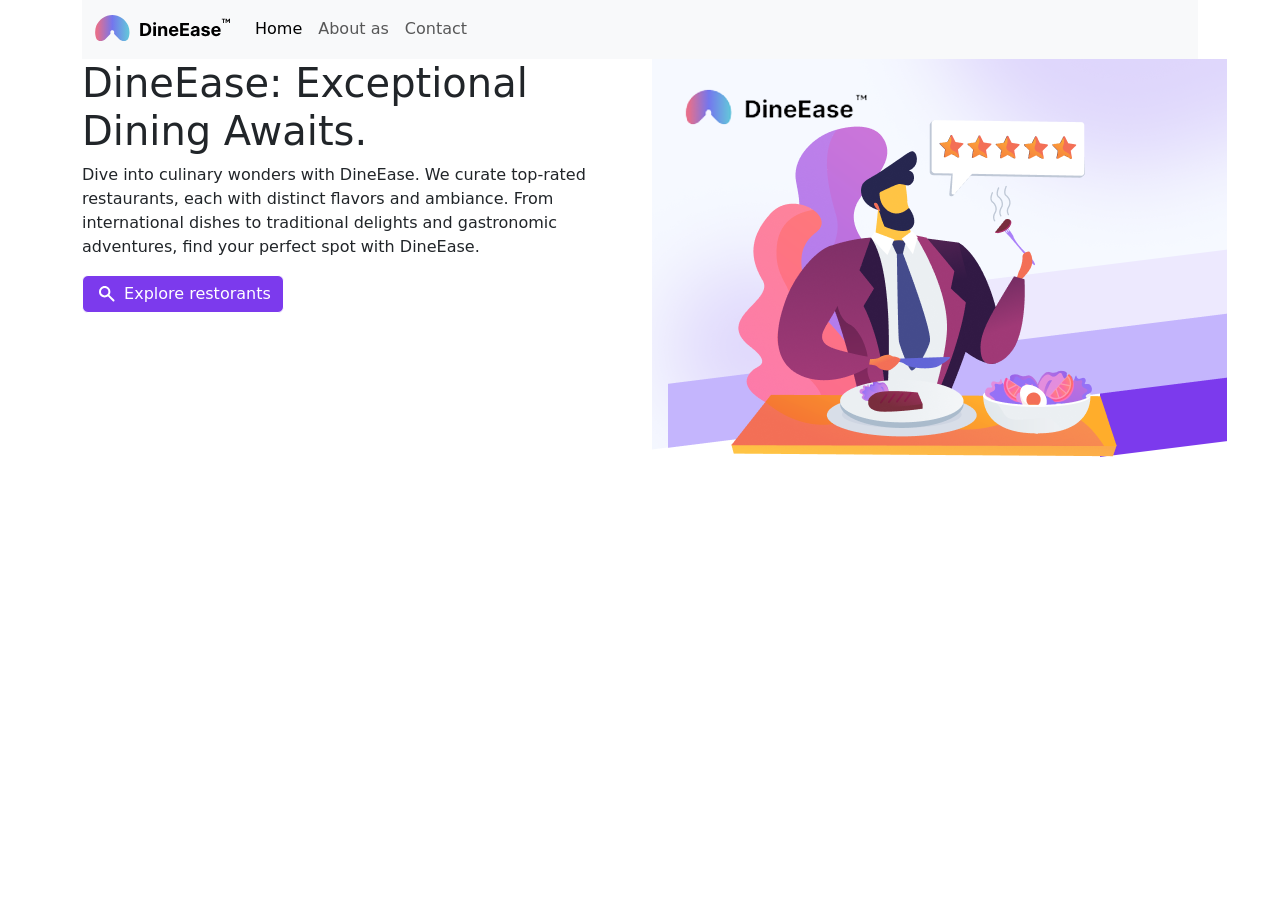
==== index.html @ f2b196de "DineEase" ====
<!DOCTYPE html>
<html lang="en">

<head>
    <meta charset="UTF-8">
    <meta name="viewport" content="width=device-width, initial-scale=1.0">
    <title>DineEase Showcase Website - Home Page</title>
    <!-- bootstrap -->
    <link rel="stylesheet" href="https://cdnjs.cloudflare.com/ajax/libs/bootstrap/5.3.3/css/bootstrap.min.css"
        integrity="sha512-jnSuA4Ss2PkkikSOLtYs8BlYIeeIK1h99ty4YfvRPAlzr377vr3CXDb7sb7eEEBYjDtcYj+AjBH3FLv5uSJuXg=="
        crossorigin="anonymous" referrerpolicy="no-referrer" />
    <script src="https://cdnjs.cloudflare.com/ajax/libs/bootstrap/5.3.3/js/bootstrap.bundle.min.js"
        integrity="sha512-7Pi/otdlbbCR+LnW+F7PwFcSDJOuUJB3OxtEHbg4vSMvzvJjde4Po1v4BR9Gdc9aXNUNFVUY+SK51wWT8WF0Gg=="
        crossorigin="anonymous" referrerpolicy="no-referrer"></script>
    <!-- sajat keszitesu fajlok -->
    <link rel="stylesheet" href="dineease.css">
    <script src="dineease.js"></script>
</head>

<body>
    <div class="container" id="sheet">
        <header>
            <nav class="navbar navbar-expand-lg bg-body-tertiary">
                <div class="container-fluid">


                    <a class="navbar-brand" href="#">
                        <img src="images/Logovector.svg" alt="Bootstrap" width="auto" height="auto">
                    </a>

                    <button class="navbar-toggler" type="button" data-bs-toggle="collapse"
                        data-bs-target="#navbarSupportedContent" aria-controls="navbarSupportedContent"
                        aria-expanded="false" aria-label="Toggle navigation">
                        <span class="navbar-toggler-icon"></span>
                    </button>
                    <div class="collapse navbar-collapse" id="navbarSupportedContent">
                        <ul class="navbar-nav me-auto mb-2 mb-lg-0">
                            <li class="nav-item">
                                <a class="nav-link active" aria-current="page" href="#">Home</a>
                            </li>
                            <li class="nav-item">
                                <a class="nav-link" href="#">About as</a>
                            </li>
                            <li class="nav-item">
                                <a class="nav-link" href="#">Contact</a>
                            </li>
                        </ul>
                    </div>
                </div>
            </nav>
        </header>
        <main>
            <div class="row" id="HeroSection">
                <div class="col-md-6 col-xs-12">
                    <h1>DineEase: Exceptional Dining Awaits.</h1>
                    <p>Dive into culinary wonders with DineEase. We curate top-rated restaurants, each with distinct
                        flavors and ambiance. From international dishes to traditional delights and gastronomic
                        adventures, find your perfect spot with DineEase.</p>
                        <button class="btn btn-primary"><img src="images/Search Iconvector.svg" alt="Kereses"> Explore restorants</button>
                </div>
                <div class="col-md-6 col-xs-12">
                    <img src="images/DineEase.png" alt="Hero Section">
                </div>
            </div>
            <div id="top3"></div>
            <div id="velemenyek"></div>
            <div id="keresosav"></div>
        </main>
        <footer></footer>
    </div>
</body>

</html>
---- dineease.css ----
:root {
    --custom-background-color: rgba(124,58,237,1);
    --custom-background-color-hover: rgba(124,58,237,1);
  }

  .btn-primary {
    background-color: var(--custom-background-color);
    border-color: var(--custom-border-color);
  }
  .btn-primary:hover {
    background-color: var(--custom-background-color-hover);
    border-color: var(--custom-border-color-hover);

  }
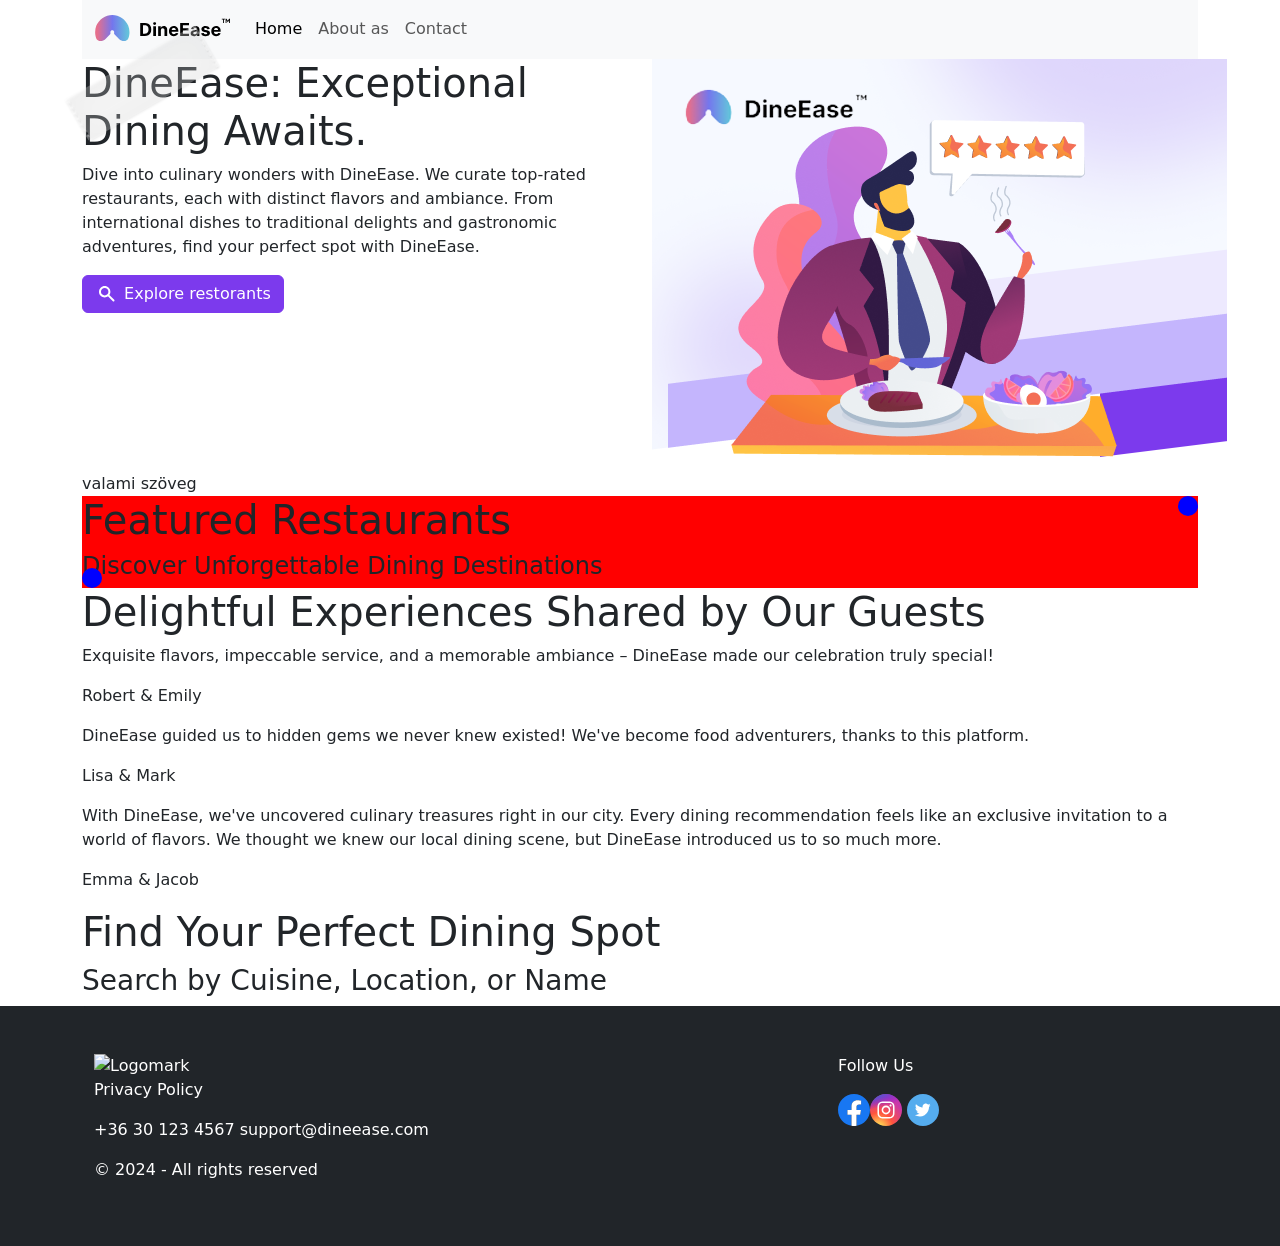
==== commit 1409cb66: "1.5" ====
--- a/index.html
+++ b/index.html
@@ -1,73 +1,193 @@
 <!DOCTYPE html>
 <html lang="en">
 
-<head>
-    <meta charset="UTF-8">
-    <meta name="viewport" content="width=device-width, initial-scale=1.0">
-    <title>DineEase Showcase Website - Home Page</title>
-    <!-- bootstrap -->
-    <link rel="stylesheet" href="https://cdnjs.cloudflare.com/ajax/libs/bootstrap/5.3.3/css/bootstrap.min.css"
-        integrity="sha512-jnSuA4Ss2PkkikSOLtYs8BlYIeeIK1h99ty4YfvRPAlzr377vr3CXDb7sb7eEEBYjDtcYj+AjBH3FLv5uSJuXg=="
-        crossorigin="anonymous" referrerpolicy="no-referrer" />
-    <script src="https://cdnjs.cloudflare.com/ajax/libs/bootstrap/5.3.3/js/bootstrap.bundle.min.js"
-        integrity="sha512-7Pi/otdlbbCR+LnW+F7PwFcSDJOuUJB3OxtEHbg4vSMvzvJjde4Po1v4BR9Gdc9aXNUNFVUY+SK51wWT8WF0Gg=="
-        crossorigin="anonymous" referrerpolicy="no-referrer"></script>
-    <!-- sajat keszitesu fajlok -->
-    <link rel="stylesheet" href="dineease.css">
-    <script src="dineease.js"></script>
-</head>
+    <head>
+        <meta charset="UTF-8">
+        <meta name="viewport" content="width=device-width, initial-scale=1.0">
+        <title>DineEase Showcase Website - Home Page</title>
+        <!-- bootstrap -->
+        <link rel="stylesheet"
+            href="https://cdnjs.cloudflare.com/ajax/libs/bootstrap/5.3.3/css/bootstrap.min.css"
+            integrity="sha512-jnSuA4Ss2PkkikSOLtYs8BlYIeeIK1h99ty4YfvRPAlzr377vr3CXDb7sb7eEEBYjDtcYj+AjBH3FLv5uSJuXg=="
+            crossorigin="anonymous" referrerpolicy="no-referrer" />
+        <script
+            src="https://cdnjs.cloudflare.com/ajax/libs/bootstrap/5.3.3/js/bootstrap.bundle.min.js"
+            integrity="sha512-7Pi/otdlbbCR+LnW+F7PwFcSDJOuUJB3OxtEHbg4vSMvzvJjde4Po1v4BR9Gdc9aXNUNFVUY+SK51wWT8WF0Gg=="
+            crossorigin="anonymous" referrerpolicy="no-referrer"></script>
+        <!-- sajat keszitesu fajlok -->
+        <link rel="stylesheet" href="dineease.css">
+        <script src="dineease.js"></script>
+    </head>
 
-<body>
-    <div class="container" id="sheet">
-        <header>
-            <nav class="navbar navbar-expand-lg bg-body-tertiary">
-                <div class="container-fluid">
+    <body>
+        <div class="container" id="sheet">
+            <header>
+                <nav class="navbar navbar-expand-lg bg-body-tertiary">
+                    <div class="container-fluid">
 
+                        <a class="navbar-brand" href="#">
+                            <img src="images/Logovector.svg" alt="Bootstrap"
+                                width="auto" height="auto">
+                        </a>
 
-                    <a class="navbar-brand" href="#">
-                        <img src="images/Logovector.svg" alt="Bootstrap" width="auto" height="auto">
-                    </a>
-
-                    <button class="navbar-toggler" type="button" data-bs-toggle="collapse"
-                        data-bs-target="#navbarSupportedContent" aria-controls="navbarSupportedContent"
-                        aria-expanded="false" aria-label="Toggle navigation">
-                        <span class="navbar-toggler-icon"></span>
-                    </button>
-                    <div class="collapse navbar-collapse" id="navbarSupportedContent">
-                        <ul class="navbar-nav me-auto mb-2 mb-lg-0">
-                            <li class="nav-item">
-                                <a class="nav-link active" aria-current="page" href="#">Home</a>
-                            </li>
-                            <li class="nav-item">
-                                <a class="nav-link" href="#">About as</a>
-                            </li>
-                            <li class="nav-item">
-                                <a class="nav-link" href="#">Contact</a>
-                            </li>
-                        </ul>
+                        <button class="navbar-toggler" type="button"
+                            data-bs-toggle="collapse"
+                            data-bs-target="#navbarSupportedContent"
+                            aria-controls="navbarSupportedContent"
+                            aria-expanded="false"
+                            aria-label="Toggle navigation">
+                            <span class="navbar-toggler-icon"></span>
+                        </button>
+                        <div class="collapse navbar-collapse"
+                            id="navbarSupportedContent">
+                            <ul class="navbar-nav me-auto mb-2 mb-lg-0">
+                                <li class="nav-item">
+                                    <a class="nav-link active"
+                                        aria-current="page" href="#">Home</a>
+                                </li>
+                                <li class="nav-item">
+                                    <a class="nav-link" href="#">About as</a>
+                                </li>
+                                <li class="nav-item">
+                                    <a class="nav-link" href="#">Contact</a>
+                                </li>
+                            </ul>
+                        </div>
+                    </div>
+                </nav>
+            </header>
+            <main>
+                <div class="row" id="HeroSection">
+                    <div class="col-md-6 col-xs-12">
+                        <h1>DineEase: Exceptional Dining Awaits.</h1>
+                        <p>Dive into culinary wonders with DineEase. We curate
+                            top-rated restaurants, each with distinct
+                            flavors and ambiance. From international dishes to
+                            traditional delights and gastronomic
+                            adventures, find your perfect spot with
+                            DineEase.</p>
+                        <button class="btn btn-primary"><img
+                                src="images/Search Iconvector.svg"
+                                alt="Kereses"> Explore restorants</button>
+                    </div>
+                    <div class="col-md-6 col-xs-12">
+                        <img src="images/DineEase.png" alt="Hero Section">
+                    </div>
+                    <div class="tape"></div>
+                </div>
+                <div class="box">valami szöveg</div>
+                <div id="top3">
+                    <h1>Featured Restaurants</h1>
+                    <h4>Discover Unforgettable Dining Destinations</h4>
+                    <div class="row">
+                        <!-- 
+                        <div class="card" style="width: 18rem;">
+                            <img src="..." class="card-img-top" alt="...">
+                            <div class="card-body">
+                                <h5
+                                    class="card-title d-flex justify-content-between"><span
+                                        class="m-4">Card title</span><span
+                                        class="m-4"><img src="images/star.png"
+                                            alt
+                                            srcset><img src="images/star.png"
+                                            alt
+                                            srcset><img src="images/star.png"
+                                            alt
+                                            srcset></span></h5>
+                                <p class="card-text">Some quick example text to
+                                    build on the card title and make up the bulk
+                                    of
+                                    the card's content.</p>
+                                <a href="#" class="btn btn-primary">View
+                                    restaurant</a>
+                            </div>
+                        </div>
+                        <div class="card" style="width: 18rem;">
+                            <img src="..." class="card-img-top" alt="...">
+                            <div class="card-body">
+                                <h5
+                                    class="card-title d-flex justify-content-between"><span
+                                        class="m-4">Card title</span><span
+                                        class="m-4"><img src="images/star.png"
+                                            alt
+                                            srcset><img src="images/star.png"
+                                            alt
+                                            srcset><img src="images/star.png"
+                                            alt
+                                            srcset></span></h5>
+                                <p class="card-text">Some quick example text to
+                                    build on the card title and make up the bulk
+                                    of
+                                    the card's content.</p>
+                                <a href="#" class="btn btn-primary">View
+                                    restaurant</a>
+                            </div>
+                        </div>
+                        <div class="card" style="width: 18rem;">
+                            <img src="..." class="card-img-top" alt="...">
+                            <div class="card-body">
+                                <h5
+                                    class="card-title d-flex justify-content-between"><span
+                                        class="m-4">Card title</span><span
+                                        class="m-4"><img src="images/star.png"
+                                            alt
+                                            srcset><img src="images/star.png"
+                                            alt
+                                            srcset><img src="images/star.png"
+                                            alt
+                                            srcset></span></h5>
+                                <p class="card-text">Some quick example text to
+                                    build on the card title and make up the bulk
+                                    of
+                                    the card's content.</p>
+                                <a href="#" class="btn btn-primary">View
+                                    restaurant</a>
+                            </div>
+                        </div>
+                        -->
                     </div>
                 </div>
-            </nav>
-        </header>
-        <main>
-            <div class="row" id="HeroSection">
-                <div class="col-md-6 col-xs-12">
-                    <h1>DineEase: Exceptional Dining Awaits.</h1>
-                    <p>Dive into culinary wonders with DineEase. We curate top-rated restaurants, each with distinct
-                        flavors and ambiance. From international dishes to traditional delights and gastronomic
-                        adventures, find your perfect spot with DineEase.</p>
-                        <button class="btn btn-primary"><img src="images/Search Iconvector.svg" alt="Kereses"> Explore restorants</button>
+                <div id="Testimonials"><h1>Delightful Experiences Shared by Our Guests
+                </h1>
+                <div class="velemeny">
+                    <p>Exquisite flavors, impeccable service, and a memorable ambiance – DineEase made our celebration truly special!</p>
+                    <p class="alairas">Robert & Emily</p>
                 </div>
-                <div class="col-md-6 col-xs-12">
-                    <img src="images/DineEase.png" alt="Hero Section">
+                <div class="velemeny">
+                    <p>DineEase guided us to hidden gems we never knew existed! We've become food adventurers, thanks to this platform.</p>
+                    <p class="alairas">Lisa & Mark</p>
+                </div>
+                <div class="velemeny">
+                    <p>With DineEase, we've uncovered culinary treasures right in our city. Every dining recommendation feels like an exclusive invitation to a world of flavors. We thought we knew our local dining scene, but DineEase introduced us to so much more.</p>
+                    <p class="alairas">Emma & Jacob</p>
                 </div>
             </div>
-            <div id="top3"></div>
-            <div id="velemenyek"></div>
-            <div id="keresosav"></div>
-        </main>
-        <footer></footer>
-    </div>
-</body>
+                <div id="keresosav">
+                    <h1>Find Your Perfect Dining Spot</h1>
+                    <h3>Search by Cuisine, Location, or Name</h3>
+                </div>
+            </main>
+        </div>
+        <footer class="container-fluid bg-dark text-white">
+            <div
+                class="container d-flex justify-content-between row mx-auto py-5">
+                <div class="col-6">
+                    <img src="images/logomark.png" alt="Logomark">
+                    <p>Privacy Policy</p>
+                    <p>+36 30 123 4567 support@dineease.com</p>
+                    <p>&COPY; 2024 - All rights reserved</p>
+
+                </div>
+                <div class="col-4"><p>Follow Us</p>
+                    <p><img src="images/Facebook Iconvector.svg"
+                            alt="Facbook"><img
+                            src="images/Instagram Iconvector.svg"
+                            alt="Instagram"> <img
+                            src="images/Twitter Iconvector.svg"
+                            alt></p>
+                </div>
+            </div>
+        </footer>
+    </body>
 
 </html>
--- a/dineease.css
+++ b/dineease.css
@@ -1,14 +1,80 @@
 :root {
-    --custom-background-color: rgba(124,58,237,1);
-    --custom-background-color-hover: rgba(124,58,237,1);
+    --background-color: rgba(124,58,237,1);
+    --background-color-hover: rgba(124,58,237,1);
+    --border-color: rgba(124,58,237,1);
+    --border-color-hover: rgba(124,58,237,1);
+    --background-color-light:#ede9fe;
   }
 
   .btn-primary {
-    background-color: var(--custom-background-color);
-    border-color: var(--custom-border-color);
+    background-color: var(--background-color);
+    border-color: var(--border-color);
   }
   .btn-primary:hover {
-    background-color: var(--custom-background-color-hover);
-    border-color: var(--custom-border-color-hover);
+    background-color: var(--background-color-hover);
+    border-color: var(--border-color-hover);
 
-  }+  }
+    .tape {
+    background-color: hsla(0,0%,100%,.2);
+    box-shadow: inset 0 0 1em .5em hsla(0,0%,100%,.1);
+    height: 3em;
+    position: absolute;
+    transform: rotate(-30deg);
+    width: 9em;
+    -webkit-filter: drop-shadow(0 1px 1px hsla(0,0%,0%,.3));
+  }
+  .tape:after,
+  .tape:before {
+    background-size: .4em .4em;
+    bottom: 0;
+    content: '';
+    position: absolute;
+    top: 0;
+    width: .2em;
+  }
+  .tape:after {
+    background-image: linear-gradient(45deg, transparent 50%, hsla(0,0%,100%,.3) 50%),
+                      linear-gradient(-45deg, transparent 50%, hsla(0,0%,100%,.3) 50%);
+    background-position: 0 100%;
+    left: -.2em;
+  }
+  .tape:before {
+    background-image: linear-gradient(135deg, transparent 50%, hsla(0,0%,100%,.3) 50%),
+                      linear-gradient(-135deg, transparent 50%, hsla(0,0%,100%,.3) 50%);
+    background-position: 100% 100%;
+    right: -.2em;
+  }  
+  #top3 {
+    position: relative;
+    width: auto; /* Adj megfelelő szélességet a div-nek */
+    height: auto; /* Adj megfelelő magasságot a div-nek */
+    background-color: #f00; /* Válassz egy háttérszínt */
+  
+    /* Az alsó bal sarkon lévő kör */
+    &::before {
+      content: '';
+      position: absolute;
+      width: 20px; /* Állítsd be a kör szélességét */
+      height: 20px; /* Állítsd be a kör magasságát */
+      border-radius: 50%; /* Kerekített szélek kialakítása */
+      background-color: #00f; /* Válassz egy kör színt */
+      bottom: 0;
+      left: 0;
+    }
+  
+    /* A felső jobb sarkon lévő kör */
+    &::after {
+      content: '';
+      position: absolute;
+      width: 20px; /* Állítsd be a kör szélességét */
+      height: 20px; /* Állítsd be a kör magasságát */
+      border-radius: 50%; /* Kerekített szélek kialakítása */
+      background-color: #00f; /* Válassz egy kör színt */
+      top: 0;
+      right: 0;
+    }
+  }
+  
+  
+  
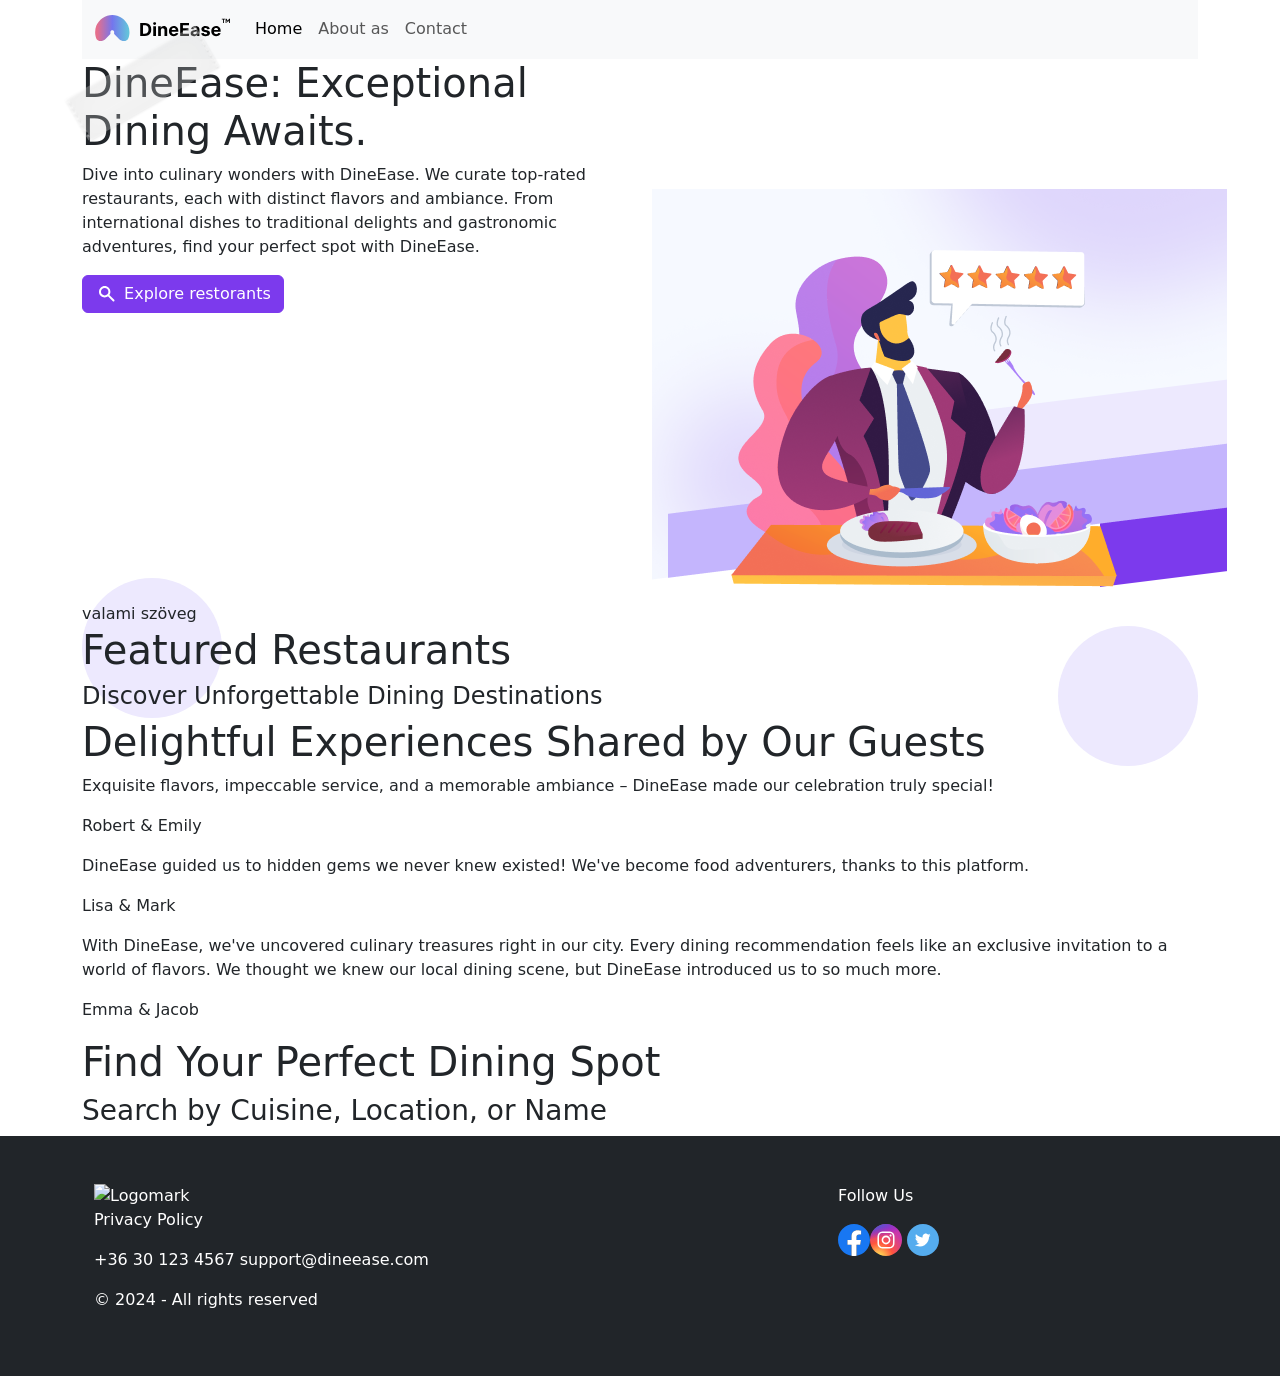
==== commit cee01cbc: "1.52" ====
--- a/index.html
+++ b/index.html
@@ -70,7 +70,7 @@
                                 src="images/Search Iconvector.svg"
                                 alt="Kereses"> Explore restorants</button>
                     </div>
-                    <div class="col-md-6 col-xs-12">
+                    <div class="col-md-6 col-xs-12" id="heroDineease">
                         <img src="images/DineEase.png" alt="Hero Section">
                     </div>
                     <div class="tape"></div>
--- a/dineease.css
+++ b/dineease.css
@@ -45,35 +45,45 @@
     background-position: 100% 100%;
     right: -.2em;
   }  
+#heroDineease {
+  margin-top: 130px;
+}
+
+  /* top 3 éttermet tartalmazó div formázása */
   #top3 {
     position: relative;
     width: auto; /* Adj megfelelő szélességet a div-nek */
     height: auto; /* Adj megfelelő magasságot a div-nek */
-    background-color: #f00; /* Válassz egy háttérszínt */
+    
   
     /* Az alsó bal sarkon lévő kör */
     &::before {
+      z-index: -5000;
       content: '';
       position: absolute;
-      width: 20px; /* Állítsd be a kör szélességét */
-      height: 20px; /* Állítsd be a kör magasságát */
+      width: 140px; /* Állítsd be a kör szélességét */
+      height: 140px; /* Állítsd be a kör magasságát */
       border-radius: 50%; /* Kerekített szélek kialakítása */
-      background-color: #00f; /* Válassz egy kör színt */
+      background-color: var(--background-color-light); /* Válassz egy kör színt */
       bottom: 0;
       left: 0;
     }
   
     /* A felső jobb sarkon lévő kör */
     &::after {
+      z-index: -5000;
       content: '';
       position: absolute;
-      width: 20px; /* Állítsd be a kör szélességét */
-      height: 20px; /* Állítsd be a kör magasságát */
+      width: 140px; /* Állítsd be a kör szélességét */
+      height: 140px; /* Állítsd be a kör magasságát */
       border-radius: 50%; /* Kerekített szélek kialakítása */
-      background-color: #00f; /* Válassz egy kör színt */
+      background-color: var(--background-color-light); /* Válassz egy kör színt */
       top: 0;
       right: 0;
     }
+
+    /* véleményeket tartalmazó div formázása */
+
   }
   
   
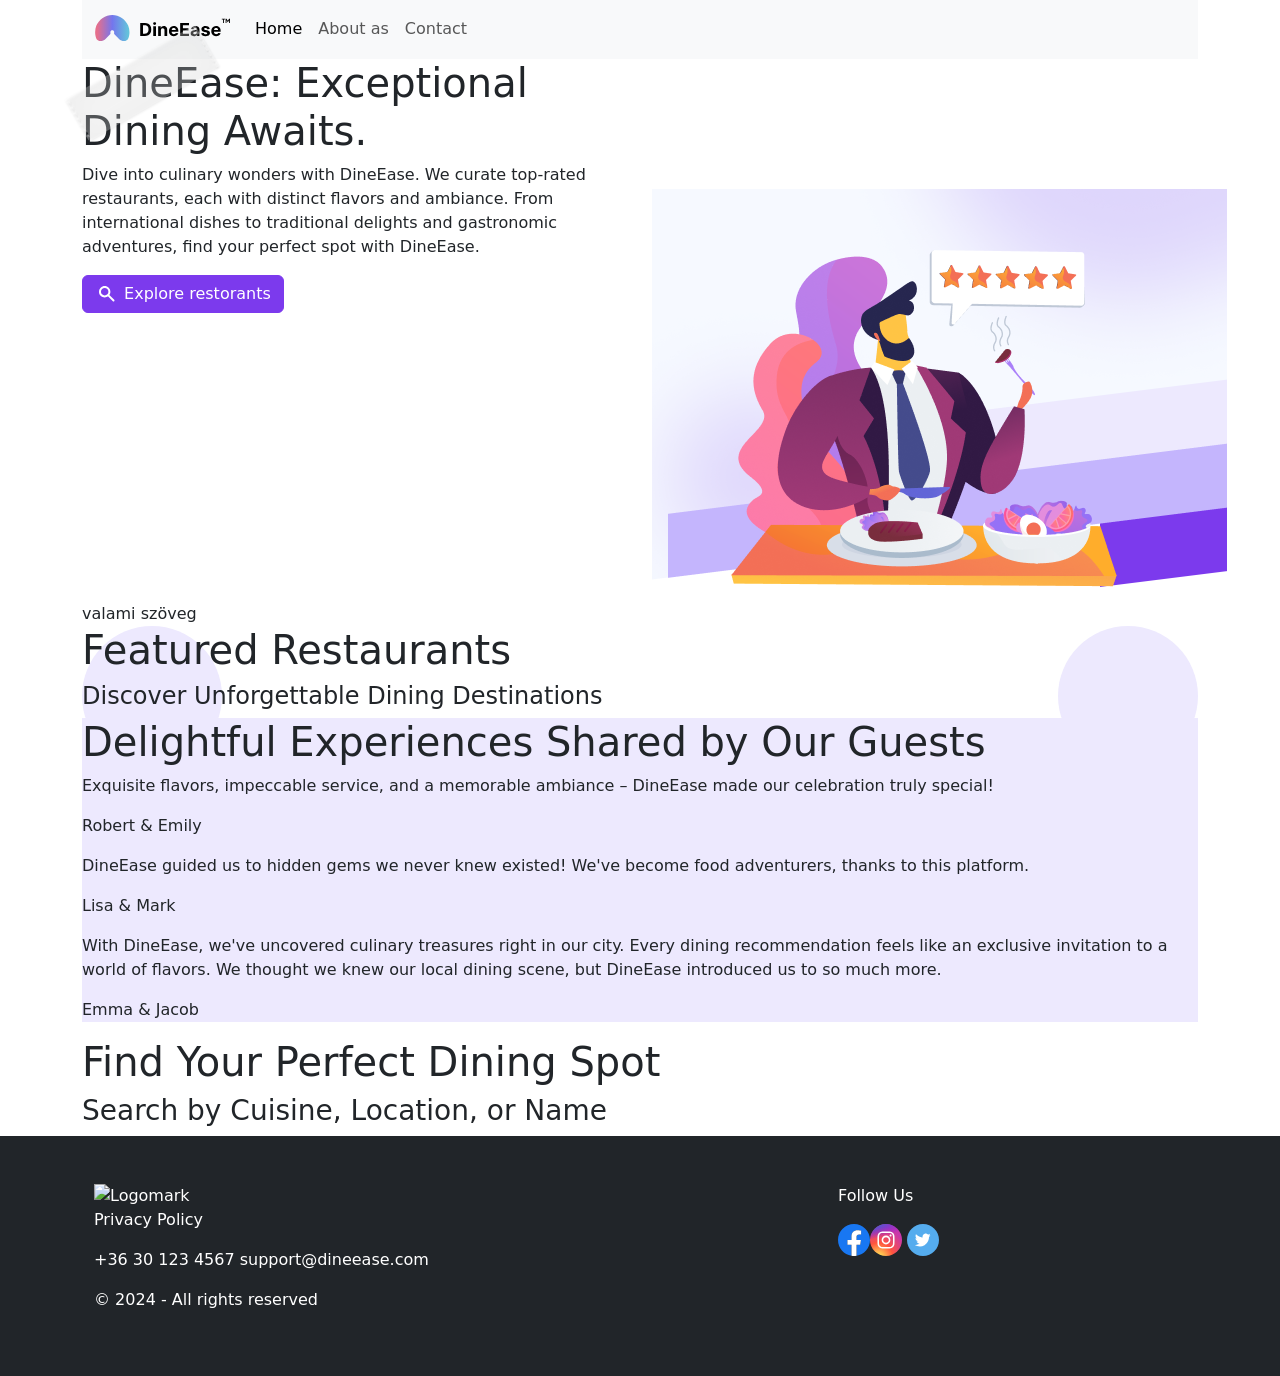
==== commit 89240640: "1.53" ====
--- a/index.html
+++ b/index.html
@@ -147,7 +147,7 @@
                         -->
                     </div>
                 </div>
-                <div id="Testimonials"><h1>Delightful Experiences Shared by Our Guests
+                <div id="testimonials"><h1>Delightful Experiences Shared by Our Guests
                 </h1>
                 <div class="velemeny">
                     <p>Exquisite flavors, impeccable service, and a memorable ambiance – DineEase made our celebration truly special!</p>
--- a/dineease.css
+++ b/dineease.css
@@ -1,90 +1,107 @@
 :root {
-    --background-color: rgba(124,58,237,1);
-    --background-color-hover: rgba(124,58,237,1);
-    --border-color: rgba(124,58,237,1);
-    --border-color-hover: rgba(124,58,237,1);
-    --background-color-light:#ede9fe;
-  }
+  --background-color: rgba(124, 58, 237, 1);
+  --background-color-hover: rgba(124, 58, 237, 1);
+  --border-color: rgba(124, 58, 237, 1);
+  --border-color-hover: rgba(124, 58, 237, 1);
+  --background-color-light: #ede9fe;
+}
 
-  .btn-primary {
-    background-color: var(--background-color);
-    border-color: var(--border-color);
-  }
-  .btn-primary:hover {
-    background-color: var(--background-color-hover);
-    border-color: var(--border-color-hover);
+.btn-primary {
+  background-color: var(--background-color);
+  border-color: var(--border-color);
+}
 
-  }
-    .tape {
-    background-color: hsla(0,0%,100%,.2);
-    box-shadow: inset 0 0 1em .5em hsla(0,0%,100%,.1);
-    height: 3em;
-    position: absolute;
-    transform: rotate(-30deg);
-    width: 9em;
-    -webkit-filter: drop-shadow(0 1px 1px hsla(0,0%,0%,.3));
-  }
-  .tape:after,
-  .tape:before {
-    background-size: .4em .4em;
-    bottom: 0;
-    content: '';
-    position: absolute;
-    top: 0;
-    width: .2em;
-  }
-  .tape:after {
-    background-image: linear-gradient(45deg, transparent 50%, hsla(0,0%,100%,.3) 50%),
-                      linear-gradient(-45deg, transparent 50%, hsla(0,0%,100%,.3) 50%);
-    background-position: 0 100%;
-    left: -.2em;
-  }
-  .tape:before {
-    background-image: linear-gradient(135deg, transparent 50%, hsla(0,0%,100%,.3) 50%),
-                      linear-gradient(-135deg, transparent 50%, hsla(0,0%,100%,.3) 50%);
-    background-position: 100% 100%;
-    right: -.2em;
-  }  
+.btn-primary:hover {
+  background-color: var(--background-color-hover);
+  border-color: var(--border-color-hover);
+
+}
+
+.tape {
+  background-color: hsla(0, 0%, 100%, .2);
+  box-shadow: inset 0 0 1em .5em hsla(0, 0%, 100%, .1);
+  height: 3em;
+  position: absolute;
+  transform: rotate(-30deg);
+  width: 9em;
+  -webkit-filter: drop-shadow(0 1px 1px hsla(0, 0%, 0%, .3));
+}
+
+.tape:after,
+.tape:before {
+  background-size: .4em .4em;
+  bottom: 0;
+  content: '';
+  position: absolute;
+  top: 0;
+  width: .2em;
+}
+
+.tape:after {
+  background-image: linear-gradient(45deg, transparent 50%, hsla(0, 0%, 100%, .3) 50%),
+    linear-gradient(-45deg, transparent 50%, hsla(0, 0%, 100%, .3) 50%);
+  background-position: 0 100%;
+  left: -.2em;
+}
+
+.tape:before {
+  background-image: linear-gradient(135deg, transparent 50%, hsla(0, 0%, 100%, .3) 50%),
+    linear-gradient(-135deg, transparent 50%, hsla(0, 0%, 100%, .3) 50%);
+  background-position: 100% 100%;
+  right: -.2em;
+}
+
 #heroDineease {
   margin-top: 130px;
 }
 
-  /* top 3 éttermet tartalmazó div formázása */
-  #top3 {
-    position: relative;
-    width: auto; /* Adj megfelelő szélességet a div-nek */
-    height: auto; /* Adj megfelelő magasságot a div-nek */
-    
-  
-    /* Az alsó bal sarkon lévő kör */
-    &::before {
-      z-index: -5000;
-      content: '';
-      position: absolute;
-      width: 140px; /* Állítsd be a kör szélességét */
-      height: 140px; /* Állítsd be a kör magasságát */
-      border-radius: 50%; /* Kerekített szélek kialakítása */
-      background-color: var(--background-color-light); /* Válassz egy kör színt */
-      bottom: 0;
-      left: 0;
-    }
-  
-    /* A felső jobb sarkon lévő kör */
-    &::after {
-      z-index: -5000;
-      content: '';
-      position: absolute;
-      width: 140px; /* Állítsd be a kör szélességét */
-      height: 140px; /* Állítsd be a kör magasságát */
-      border-radius: 50%; /* Kerekített szélek kialakítása */
-      background-color: var(--background-color-light); /* Válassz egy kör színt */
-      top: 0;
-      right: 0;
-    }
+/* top 3 éttermet tartalmazó div formázása */
+#top3 {
+  position: relative;
+  width: auto;
+  /* Adj megfelelő szélességet a div-nek */
+  height: auto;
+  /* Adj megfelelő magasságot a div-nek */
 
-    /* véleményeket tartalmazó div formázása */
 
+  /* Az alsó bal sarkon lévő kör */
+  &::before {
+    z-index: -5000;
+    content: '';
+    position: absolute;
+    width: 140px;
+    /* Állítsd be a kör szélességét */
+    height: 140px;
+    /* Állítsd be a kör magasságát */
+    border-radius: 50%;
+    /* Kerekített szélek kialakítása */
+    background-color: var(--background-color-light);
+    /* Válassz egy kör színt */
+    bottom: -50;
+    left: 0;
   }
-  
-  
-  +
+  /* A felső jobb sarkon lévő kör */
+  &::after {
+    z-index: -5000;
+    content: '';
+    position: absolute;
+    width: 140px;
+    /* Állítsd be a kör szélességét */
+    height: 140px;
+    /* Állítsd be a kör magasságát */
+    border-radius: 50%;
+    /* Kerekített szélek kialakítása */
+    background-color: var(--background-color-light);
+    /* Válassz egy kör színt */
+    top: 0;
+    right: 0;
+  }
+
+
+}
+
+/* véleményeket tartalmazó div formázása */
+#testimonials {
+  background-color: var(--background-color-light);
+}
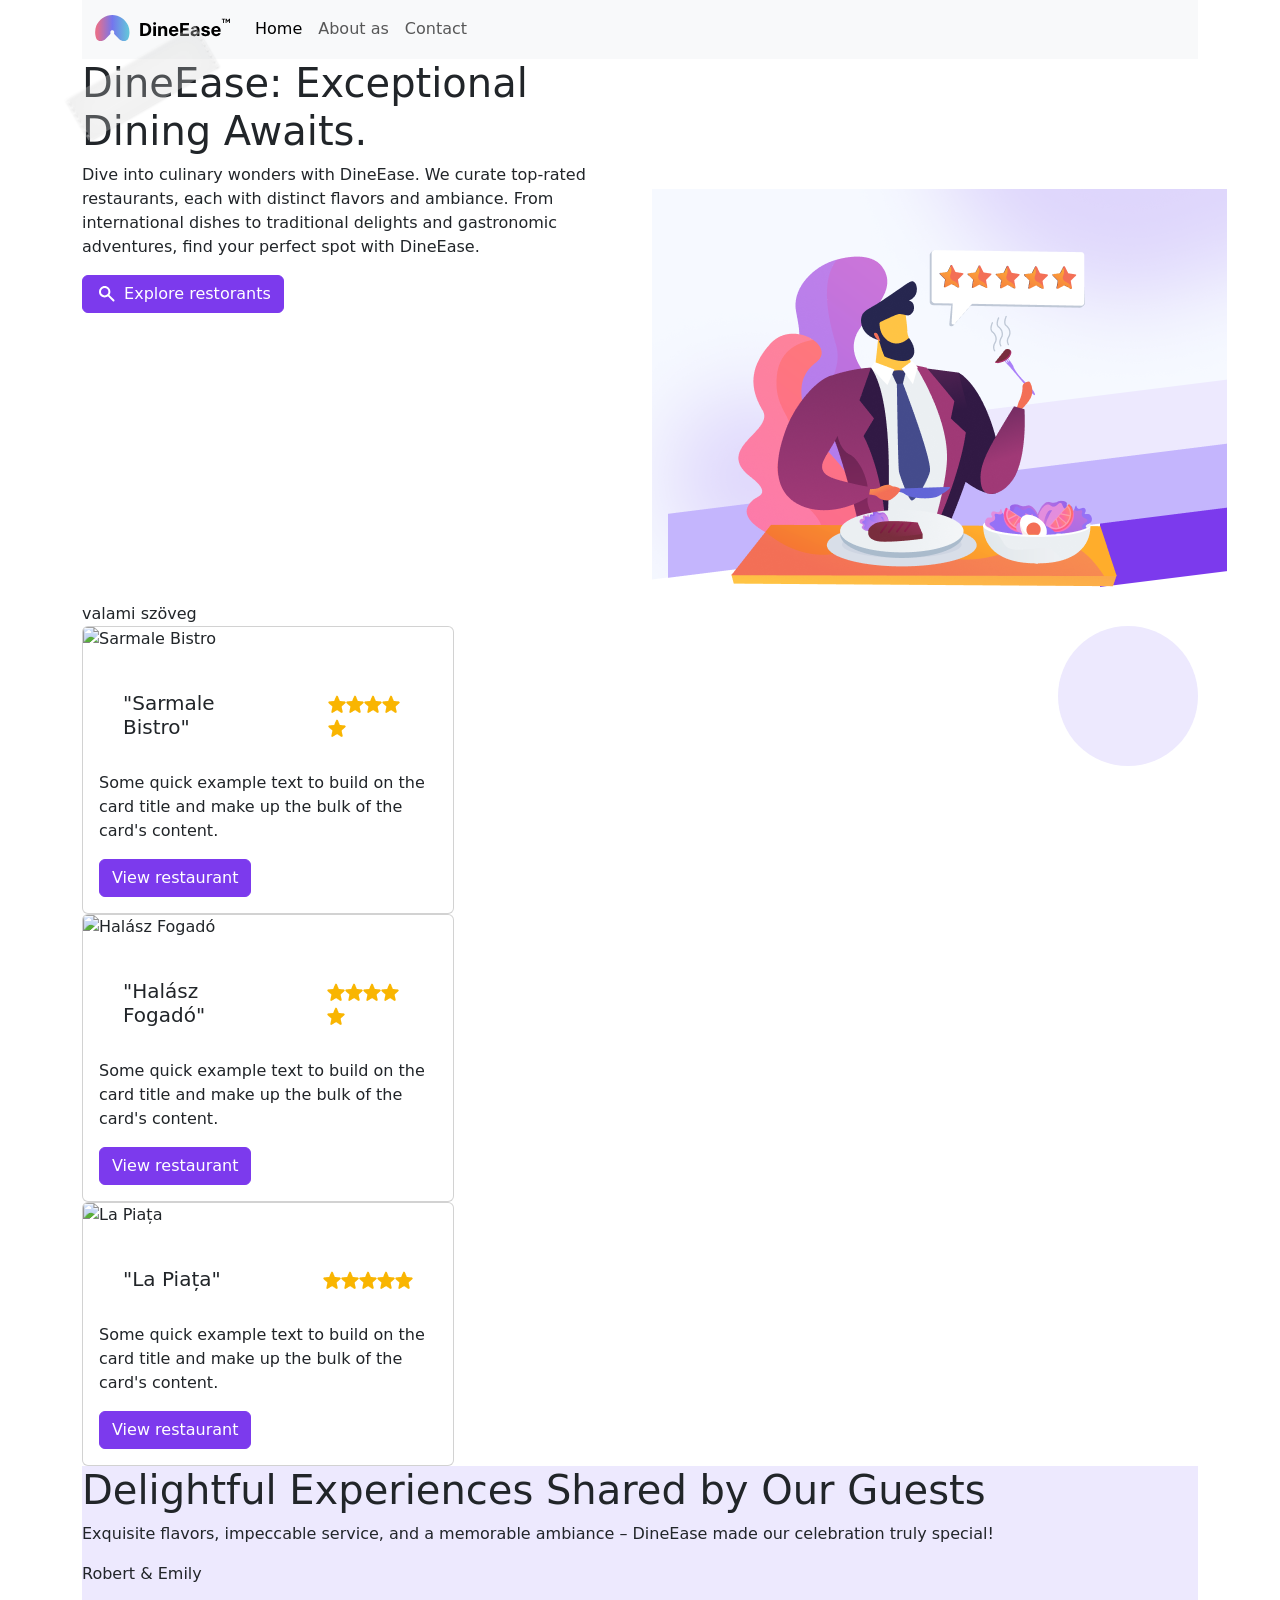
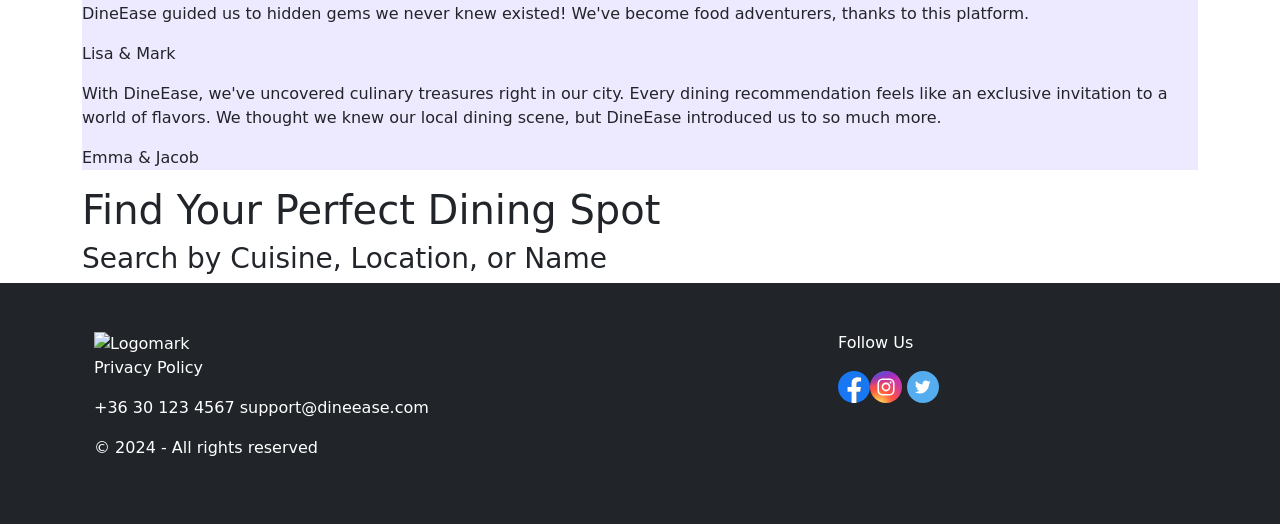
==== commit 034541ef: "1.55" ====
--- a/index.html
+++ b/index.html
@@ -79,72 +79,9 @@
                 <div id="top3">
                     <h1>Featured Restaurants</h1>
                     <h4>Discover Unforgettable Dining Destinations</h4>
-                    <div class="row">
-                        <!-- 
-                        <div class="card" style="width: 18rem;">
-                            <img src="..." class="card-img-top" alt="...">
-                            <div class="card-body">
-                                <h5
-                                    class="card-title d-flex justify-content-between"><span
-                                        class="m-4">Card title</span><span
-                                        class="m-4"><img src="images/star.png"
-                                            alt
-                                            srcset><img src="images/star.png"
-                                            alt
-                                            srcset><img src="images/star.png"
-                                            alt
-                                            srcset></span></h5>
-                                <p class="card-text">Some quick example text to
-                                    build on the card title and make up the bulk
-                                    of
-                                    the card's content.</p>
-                                <a href="#" class="btn btn-primary">View
-                                    restaurant</a>
-                            </div>
-                        </div>
-                        <div class="card" style="width: 18rem;">
-                            <img src="..." class="card-img-top" alt="...">
-                            <div class="card-body">
-                                <h5
-                                    class="card-title d-flex justify-content-between"><span
-                                        class="m-4">Card title</span><span
-                                        class="m-4"><img src="images/star.png"
-                                            alt
-                                            srcset><img src="images/star.png"
-                                            alt
-                                            srcset><img src="images/star.png"
-                                            alt
-                                            srcset></span></h5>
-                                <p class="card-text">Some quick example text to
-                                    build on the card title and make up the bulk
-                                    of
-                                    the card's content.</p>
-                                <a href="#" class="btn btn-primary">View
-                                    restaurant</a>
-                            </div>
-                        </div>
-                        <div class="card" style="width: 18rem;">
-                            <img src="..." class="card-img-top" alt="...">
-                            <div class="card-body">
-                                <h5
-                                    class="card-title d-flex justify-content-between"><span
-                                        class="m-4">Card title</span><span
-                                        class="m-4"><img src="images/star.png"
-                                            alt
-                                            srcset><img src="images/star.png"
-                                            alt
-                                            srcset><img src="images/star.png"
-                                            alt
-                                            srcset></span></h5>
-                                <p class="card-text">Some quick example text to
-                                    build on the card title and make up the bulk
-                                    of
-                                    the card's content.</p>
-                                <a href="#" class="btn btn-primary">View
-                                    restaurant</a>
-                            </div>
-                        </div>
-                        -->
+                    <div class="row" id="top3restorants">
+
+
                     </div>
                 </div>
                 <div id="testimonials"><h1>Delightful Experiences Shared by Our Guests
--- a/dineease.css
+++ b/dineease.css
@@ -104,4 +104,7 @@
 /* véleményeket tartalmazó div formázása */
 #testimonials {
   background-color: var(--background-color-light);
+}
+.grey {
+  filter: grayscale(100%);
 }
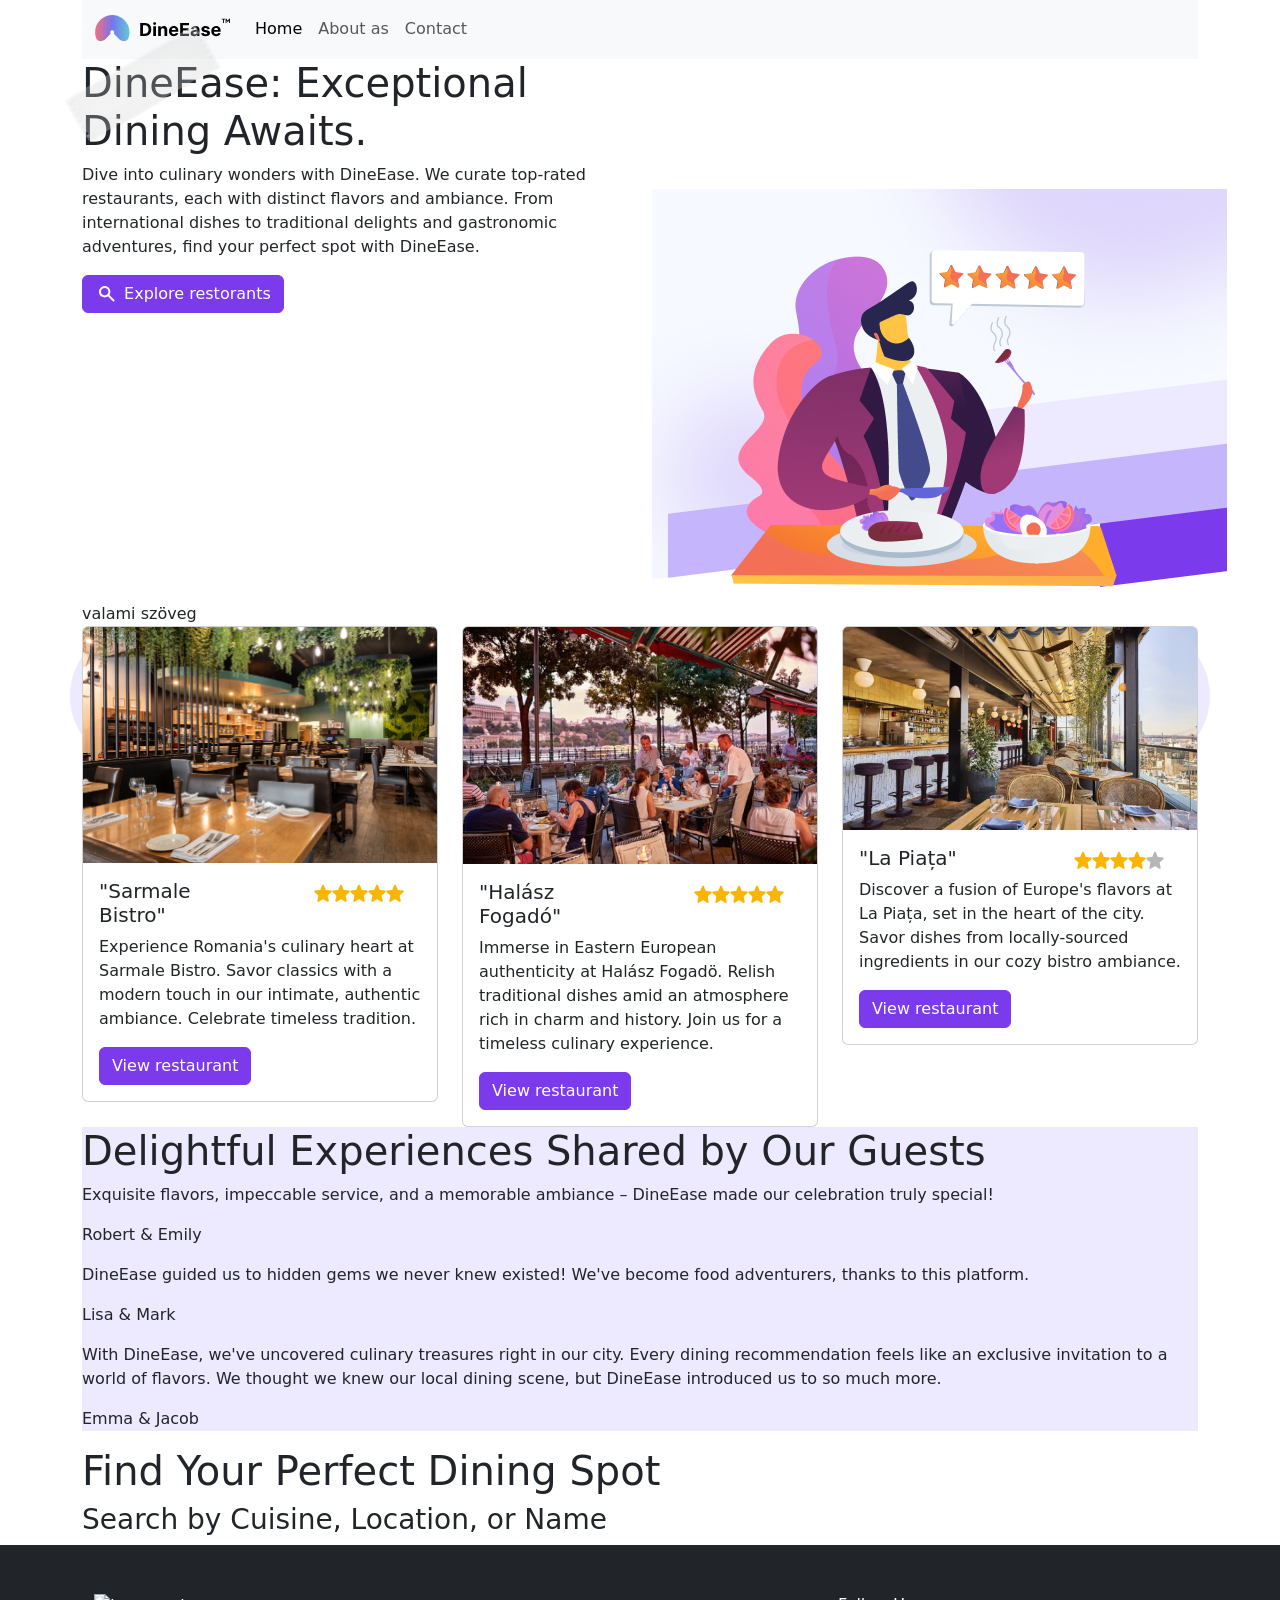
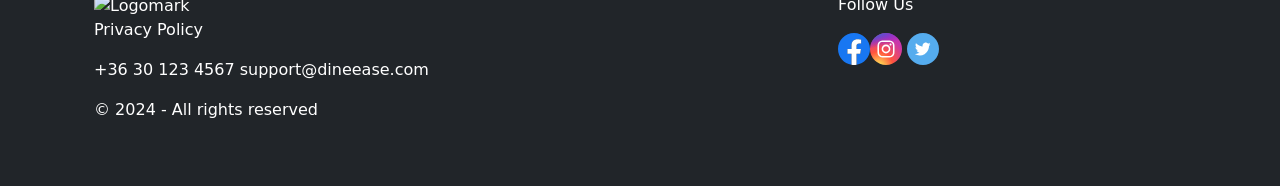
==== commit 5c86925c: "1.56" ====
--- a/index.html
+++ b/index.html
@@ -76,7 +76,7 @@
                     <div class="tape"></div>
                 </div>
                 <div class="box">valami szöveg</div>
-                <div id="top3">
+                <div class="row" id="top3">
                     <h1>Featured Restaurants</h1>
                     <h4>Discover Unforgettable Dining Destinations</h4>
                     <div class="row" id="top3restorants">
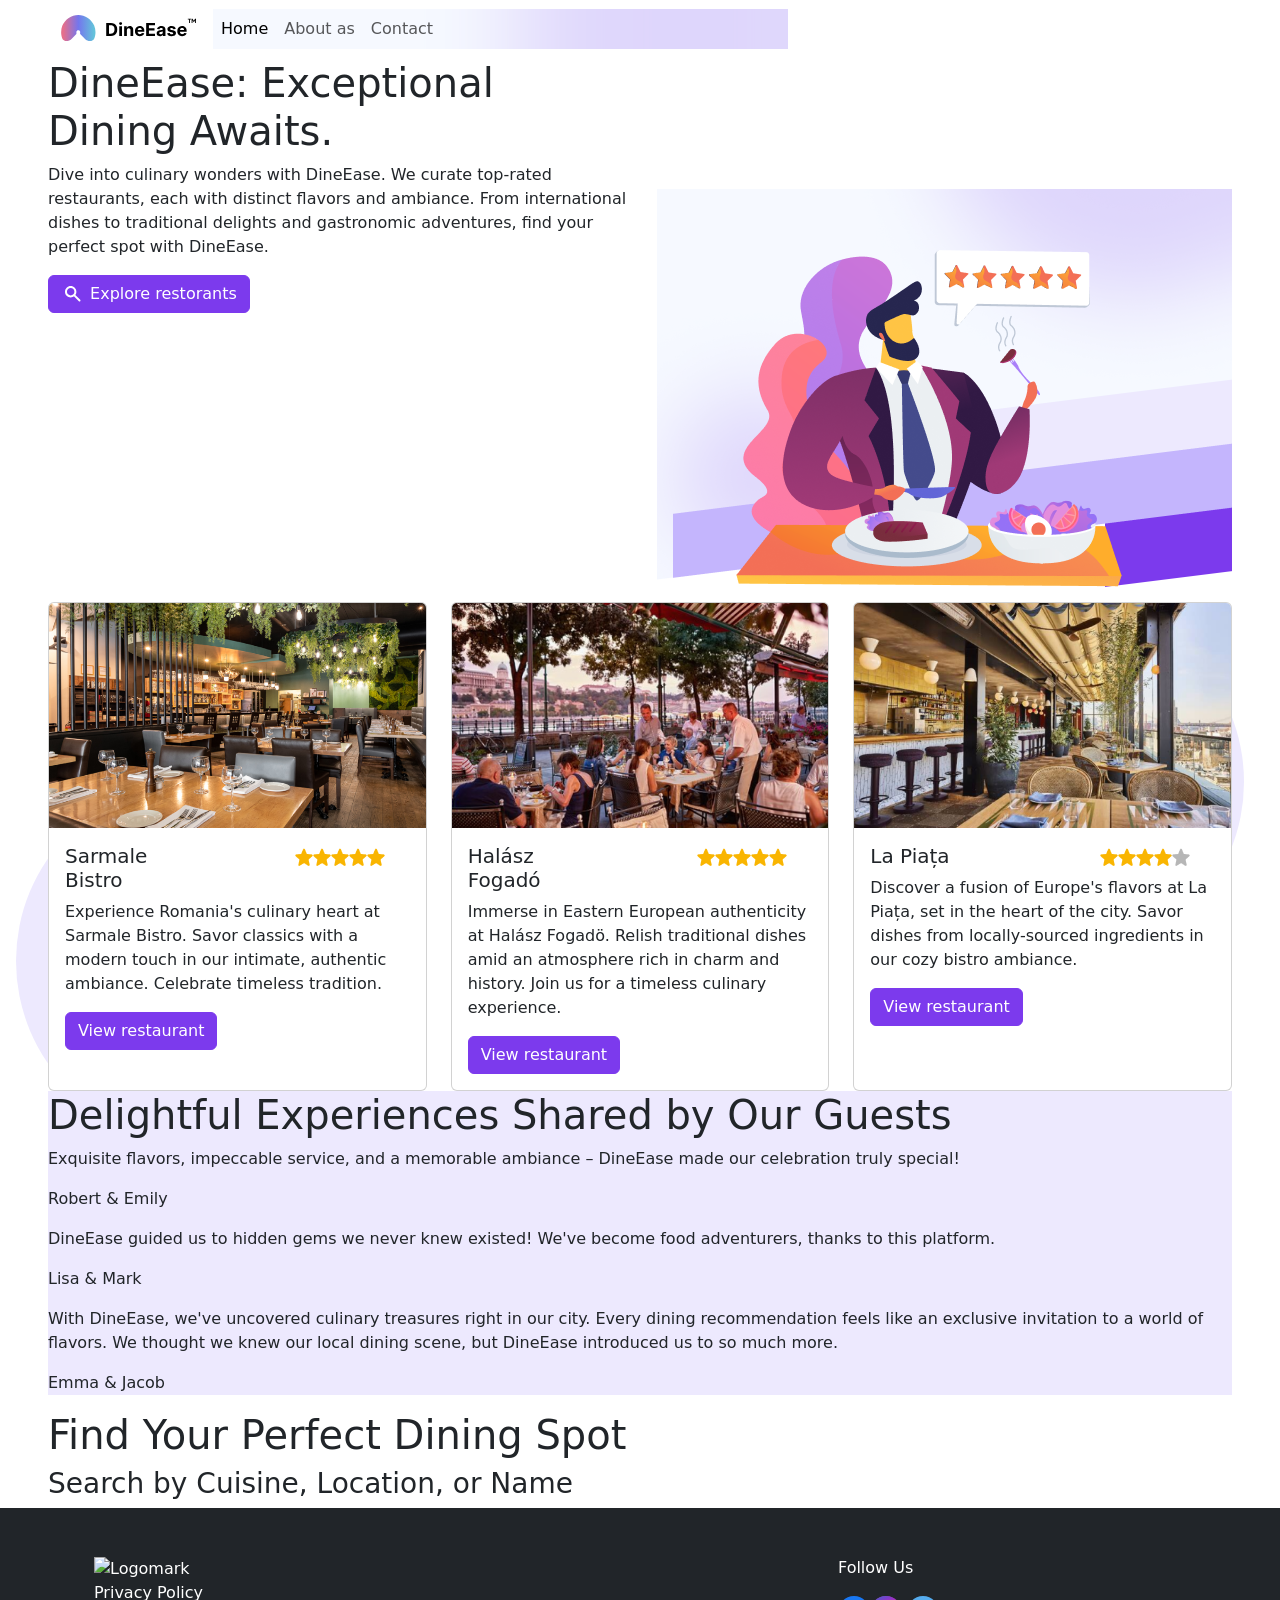
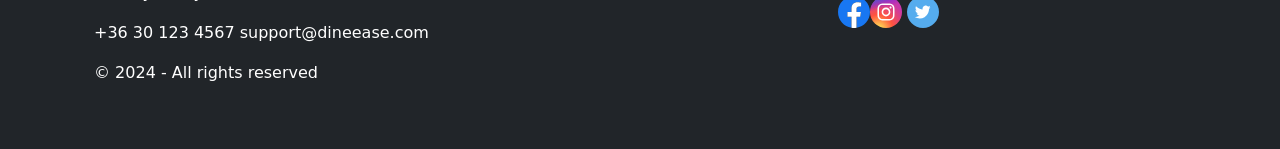
==== commit 53b91357: "1.57" ====
--- a/index.html
+++ b/index.html
@@ -20,9 +20,9 @@
     </head>
 
     <body>
-        <div class="container" id="sheet">
+        <div class="container-fluid px-5" id="sheet">
             <header>
-                <nav class="navbar navbar-expand-lg bg-body-tertiary">
+                <nav class="navbar navbar-expand-lg  container-fluid">
                     <div class="container-fluid">
 
                         <a class="navbar-brand" href="#">
@@ -70,16 +70,16 @@
                                 src="images/Search Iconvector.svg"
                                 alt="Kereses"> Explore restorants</button>
                     </div>
-                    <div class="col-md-6 col-xs-12" id="heroDineease">
+                    <div class="col-md-6 col-xs-12 text-end" id="heroDineease">
                         <img src="images/DineEase.png" alt="Hero Section">
                     </div>
-                    <div class="tape"></div>
+                    
                 </div>
-                <div class="box">valami szöveg</div>
+                
                 <div class="row" id="top3">
                     <h1>Featured Restaurants</h1>
                     <h4>Discover Unforgettable Dining Destinations</h4>
-                    <div class="row" id="top3restorants">
+                    <div class="row col-9 p-5 m-5" id="top3restorants">
 
 
                     </div>
--- a/dineease.css
+++ b/dineease.css
@@ -4,8 +4,24 @@
   --border-color: rgba(124, 58, 237, 1);
   --border-color-hover: rgba(124, 58, 237, 1);
   --background-color-light: #ede9fe;
+  --circle-diameter:360px;
 }
-
+#navbarSupportedContent {
+  background-image: url(images/nav_background.png);
+  background-repeat: repeat-y;
+}
+.card-img-top {
+  height: 25vh;
+  object-fit: cover;
+}
+.heroDineease{
+  background-image: url(images/hero_background.png);
+  background-repeat: no-repeat;
+  background-size: cover;
+  background-position: center;
+  height: 100vh;
+  position: relative;
+}
 .btn-primary {
   background-color: var(--background-color);
   border-color: var(--border-color);
@@ -69,16 +85,16 @@
     z-index: -5000;
     content: '';
     position: absolute;
-    width: 140px;
+    width: var(--circle-diameter);
     /* Állítsd be a kör szélességét */
-    height: 140px;
+    height: var(--circle-diameter); 
     /* Állítsd be a kör magasságát */
     border-radius: 50%;
     /* Kerekített szélek kialakítása */
     background-color: var(--background-color-light);
     /* Válassz egy kör színt */
-    bottom: -50;
-    left: 0;
+    bottom: -50px;
+    left: -20px;
   }
 
   /* A felső jobb sarkon lévő kör */
@@ -86,9 +102,9 @@
     z-index: -5000;
     content: '';
     position: absolute;
-    width: 140px;
+    width: var(--circle-diameter);
     /* Állítsd be a kör szélességét */
-    height: 140px;
+    height: var(--circle-diameter);
     /* Állítsd be a kör magasságát */
     border-radius: 50%;
     /* Kerekített szélek kialakítása */
@@ -107,4 +123,12 @@
 }
 .grey {
   filter: grayscale(100%);
+}
+
+#top3restorants {
+  position: relative;
+  width: 80%;
+  /* Adj megfelelő szélességet a div-nek */
+  height: auto;
+  /* Adj megfelelő magasságot a div-nek */
 }
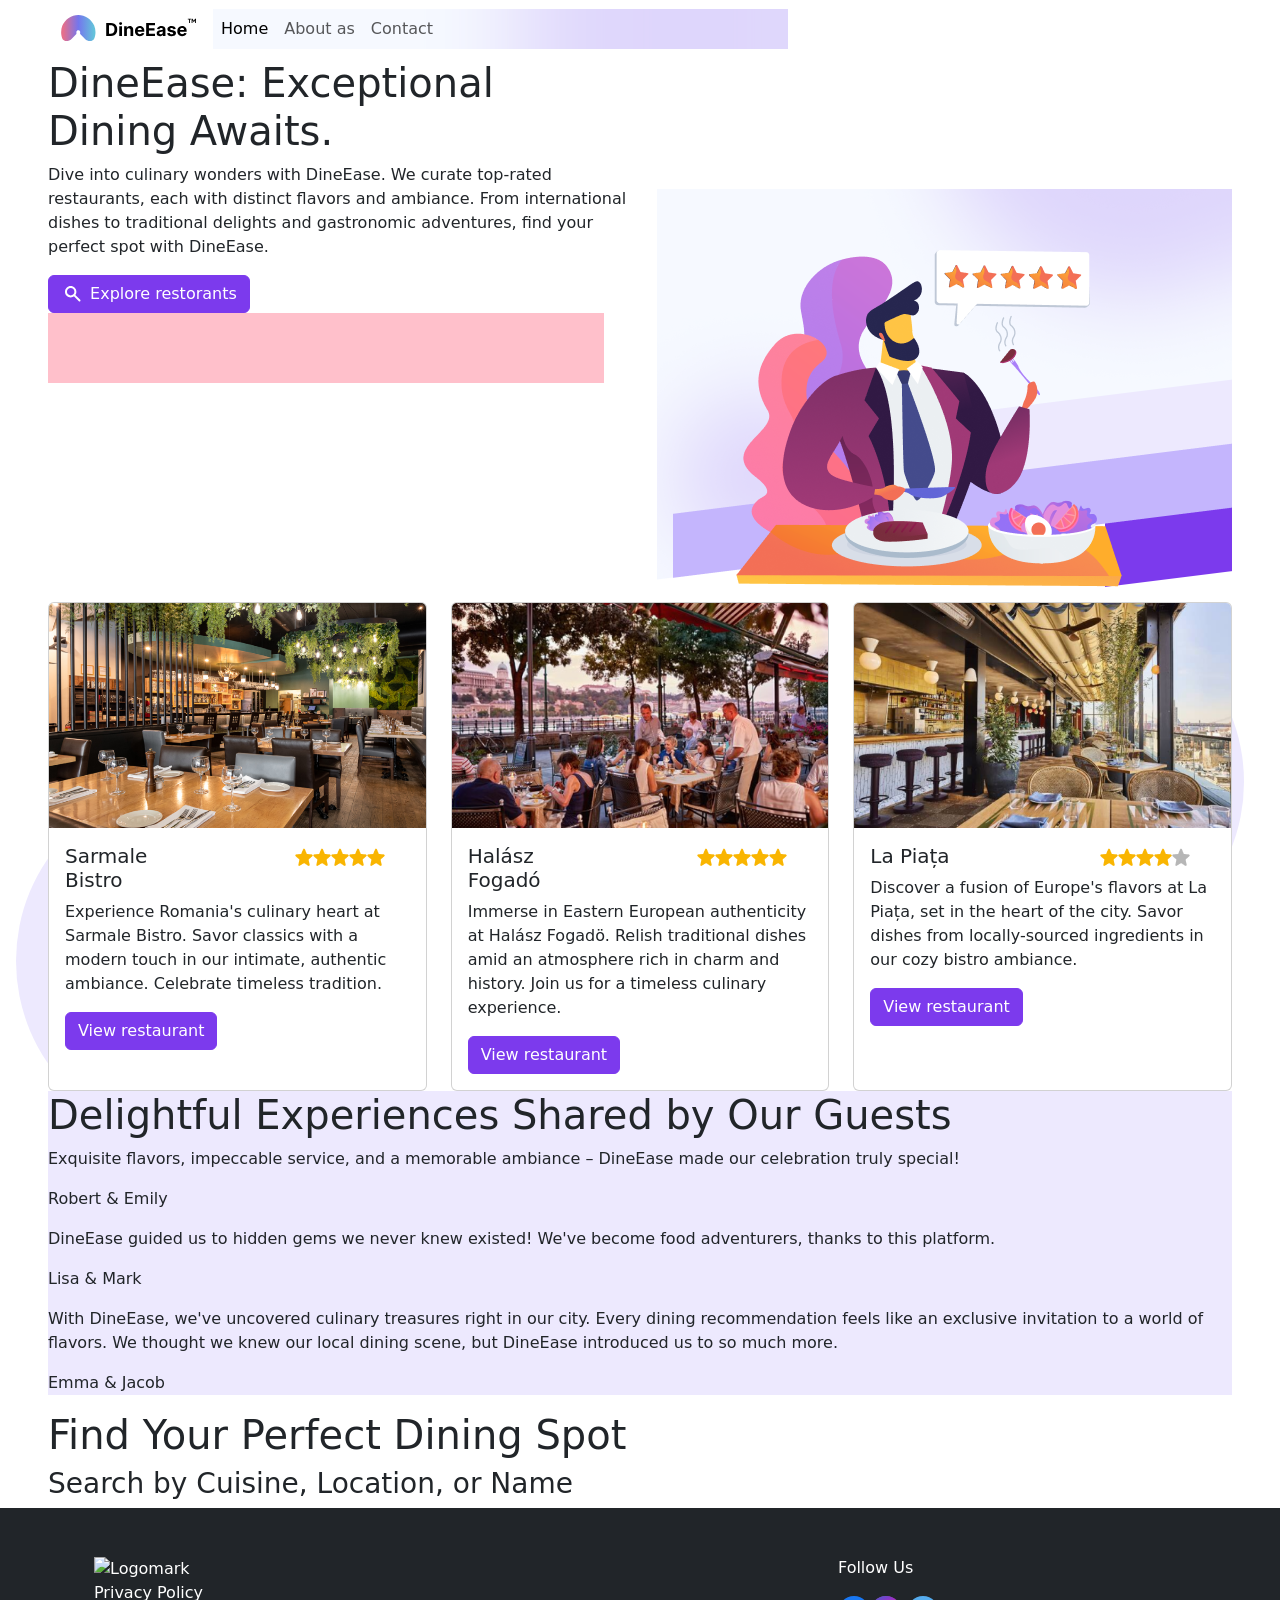
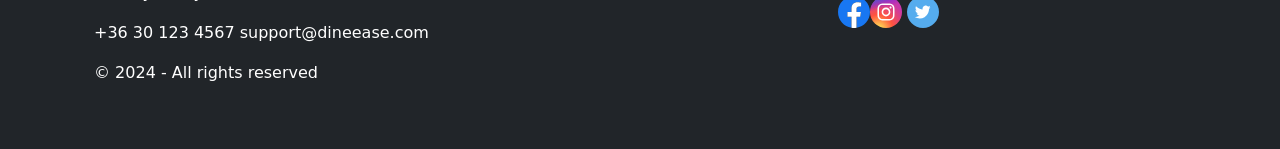
==== commit d0a37503: "1.58" ====
--- a/index.html
+++ b/index.html
@@ -69,6 +69,7 @@
                         <button class="btn btn-primary"><img
                                 src="images/Search Iconvector.svg"
                                 alt="Kereses"> Explore restorants</button>
+                                <div class="rotated"></div>
                     </div>
                     <div class="col-md-6 col-xs-12 text-end" id="heroDineease">
                         <img src="images/DineEase.png" alt="Hero Section">
--- a/dineease.css
+++ b/dineease.css
@@ -33,38 +33,13 @@
 
 }
 
-.tape {
-  background-color: hsla(0, 0%, 100%, .2);
-  box-shadow: inset 0 0 1em .5em hsla(0, 0%, 100%, .1);
-  height: 3em;
-  position: absolute;
-  transform: rotate(-30deg);
-  width: 9em;
-  -webkit-filter: drop-shadow(0 1px 1px hsla(0, 0%, 0%, .3));
-}
-
-.tape:after,
-.tape:before {
-  background-size: .4em .4em;
-  bottom: 0;
-  content: '';
-  position: absolute;
-  top: 0;
-  width: .2em;
-}
-
-.tape:after {
-  background-image: linear-gradient(45deg, transparent 50%, hsla(0, 0%, 100%, .3) 50%),
-    linear-gradient(-45deg, transparent 50%, hsla(0, 0%, 100%, .3) 50%);
-  background-position: 0 100%;
-  left: -.2em;
-}
-
-.tape:before {
-  background-image: linear-gradient(135deg, transparent 50%, hsla(0, 0%, 100%, .3) 50%),
-    linear-gradient(-135deg, transparent 50%, hsla(0, 0%, 100%, .3) 50%);
-  background-position: 100% 100%;
-  right: -.2em;
+.rotated {
+  /* tg α = 70/556 = 0.1254 = 7.131 deg */
+  --degree: 7.131deg;
+  width: 556px;
+  height: 70px;
+  transform: rotate(var(--degree)) skew(180-var(--degree)); /* Equal to rotateZ(45deg) */
+  background-color: pink;
 }
 
 #heroDineease {
